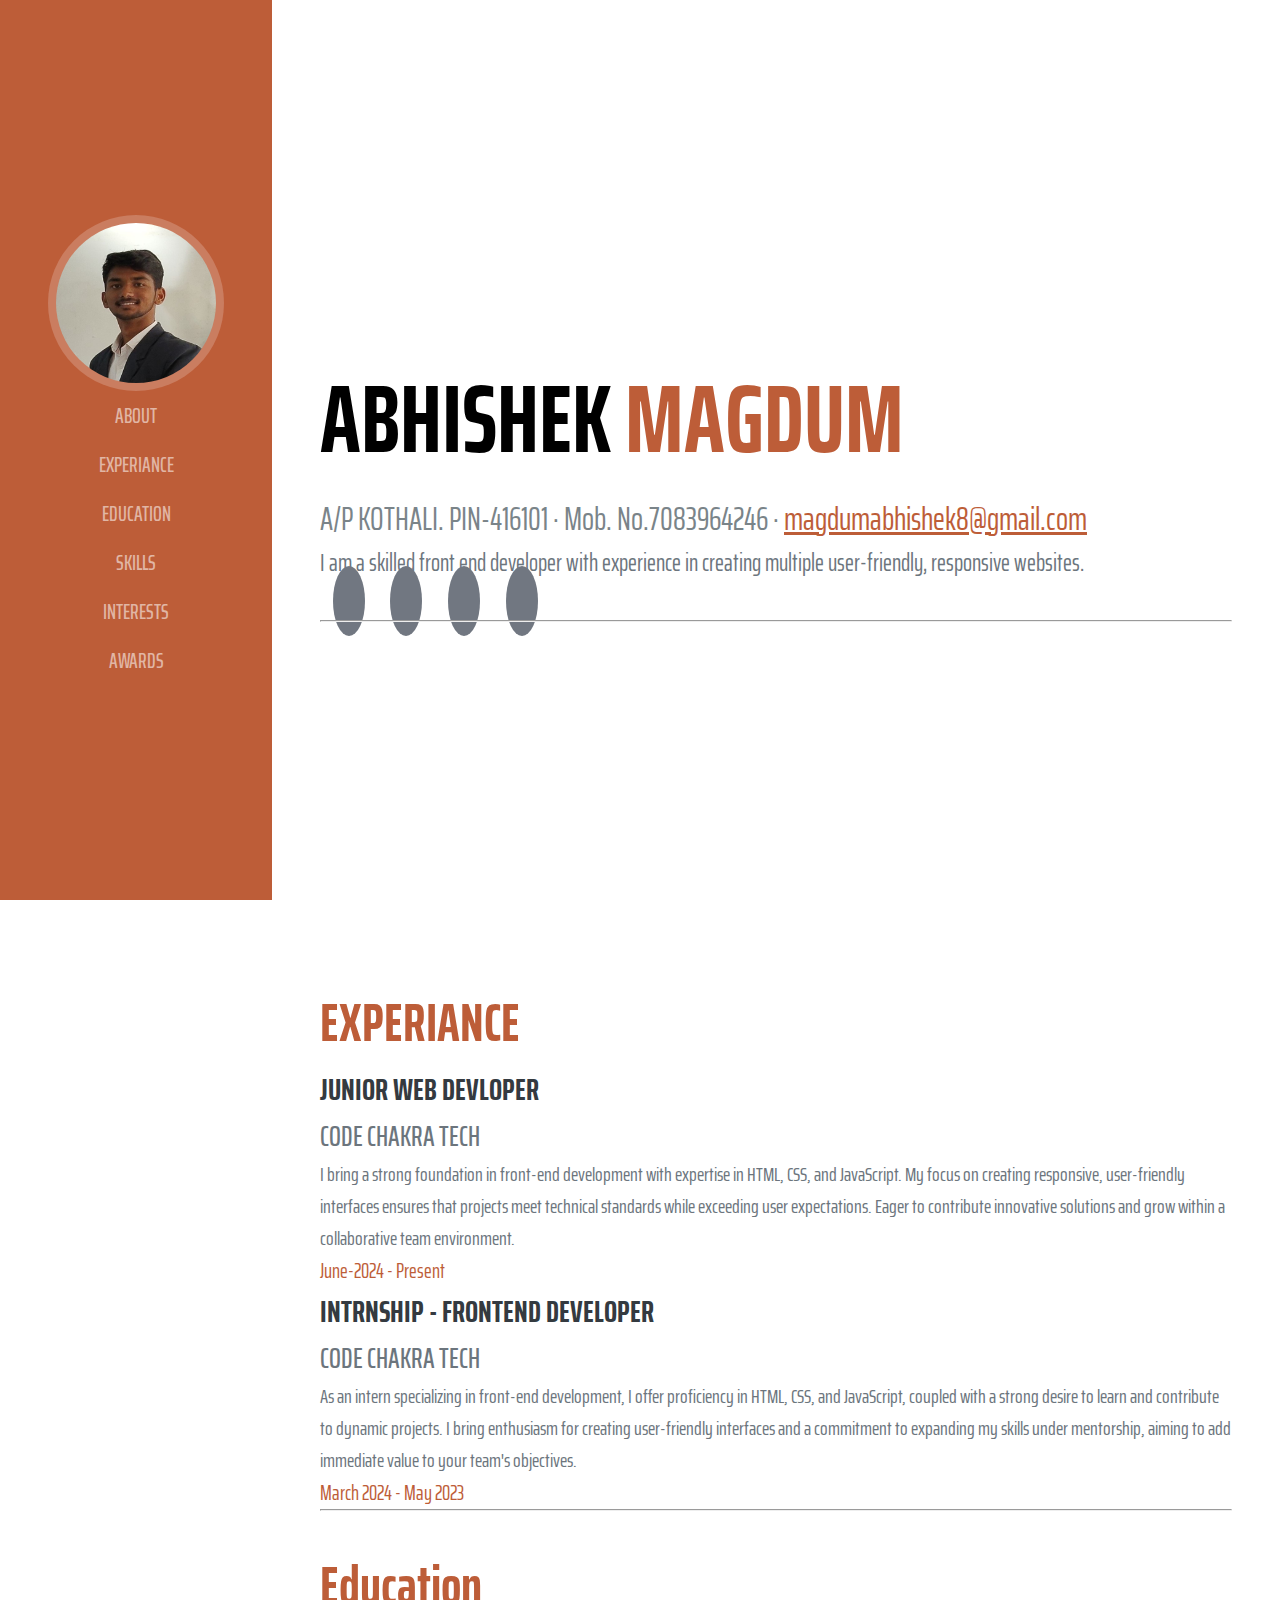
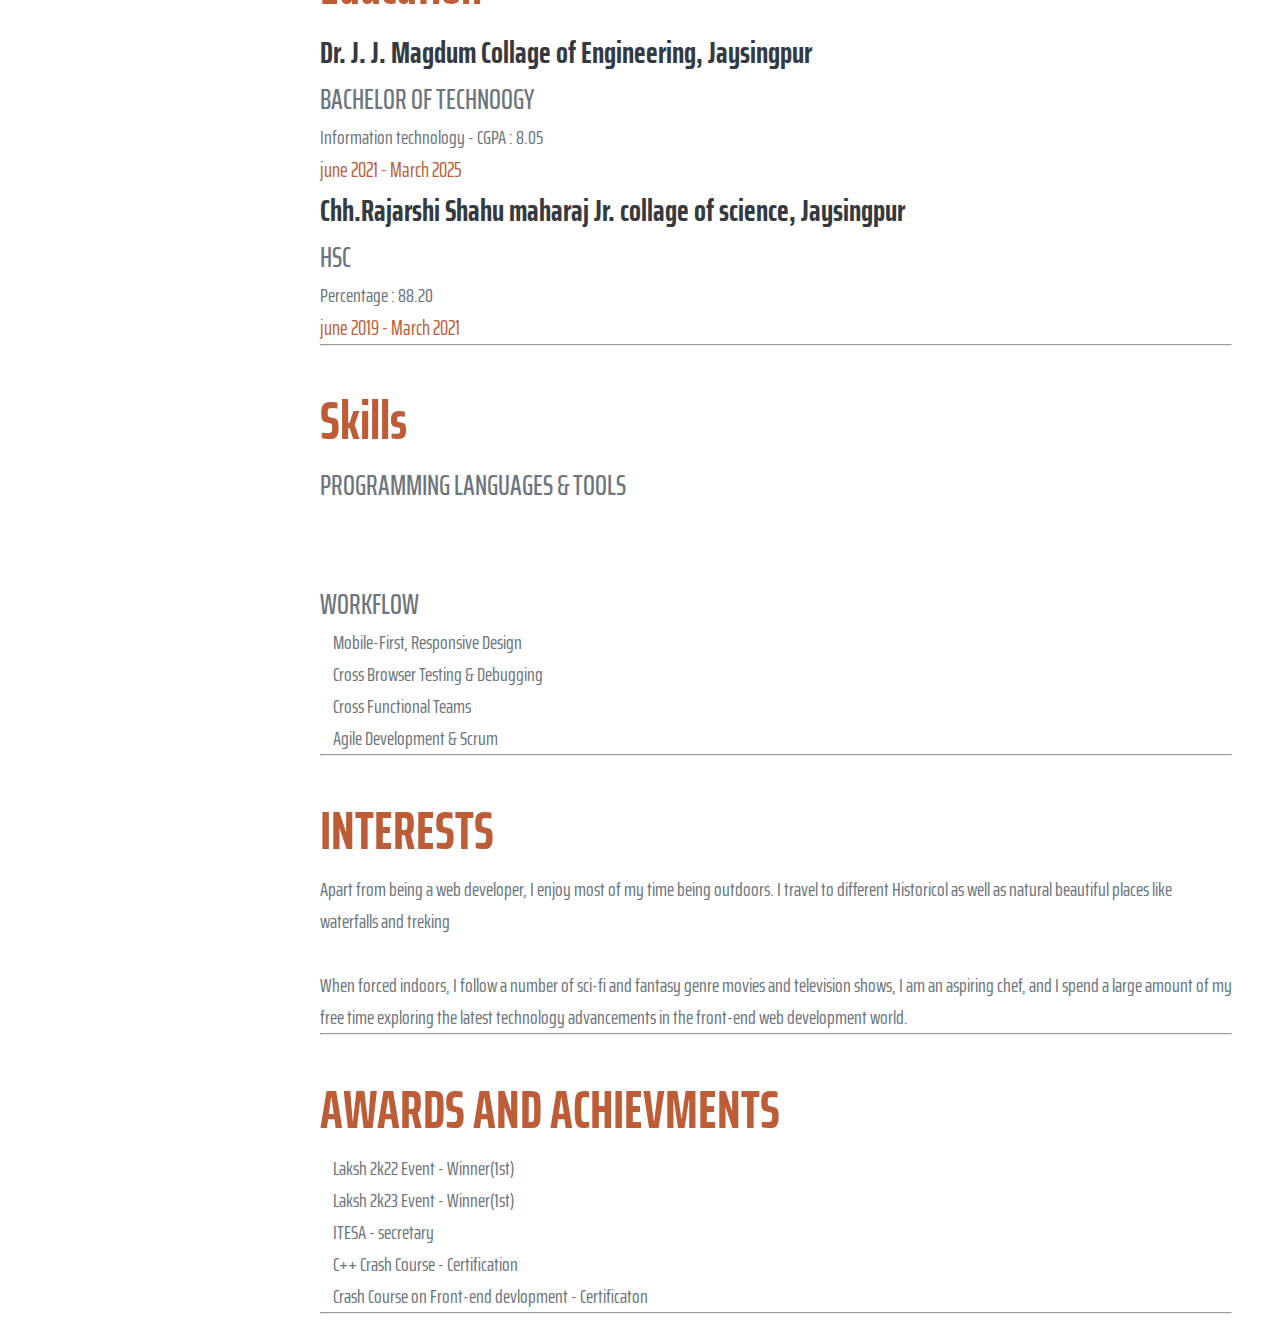
==== index.html @ bf081cfb "Add files via upload" ====
<!DOCTYPE html>
<html lang="en">

<head>
    <meta charset="UTF-8">
    <meta name="viewport" content="width=device-width, initial-scale=1.0">
    <title>Resume-website</title>
    <link href="https://cdn.jsdelivr.net/npm/bootstrap@5.0.2/dist/css/bootstrap.min.css" rel="stylesheet"
        integrity="sha384-EVSTQN3/azprG1Anm3QDgpJLIm9Nao0Yz1ztcQTwFspd3yD65VohhpuuCOmLASjC" crossorigin="anonymous">
    <link rel="stylesheet" href="https://cdnjs.cloudflare.com/ajax/libs/font-awesome/6.5.2/css/all.min.css"
        integrity="sha512-SnH5WK+bZxgPHs44uWIX+LLJAJ9/2PkPKZ5QiAj6Ta86w+fsb2TkcmfRyVX3pBnMFcV7oQPJkl9QevSCWr3W6A=="
        crossorigin="anonymous" referrerpolicy="no-referrer" />
    <link rel="preconnect" href="https://fonts.googleapis.com">
    <link rel="preconnect" href="https://fonts.gstatic.com" crossorigin>
    <link
        href="https://fonts.googleapis.com/css2?family=Saira+Extra+Condensed:wght@100;200;300;400;500;600;700;800;900&display=swap"
        rel="stylesheet">
    <link rel="preconnect" href="https://fonts.googleapis.com">
    <link rel="preconnect" href="https://fonts.gstatic.com" crossorigin>
    <link
        href="https://fonts.googleapis.com/css2?family=Arsenal+SC:ital,wght@0,400;0,700;1,400;1,700&family=Baskervville+SC&display=swap"
        rel="stylesheet">
    <link rel="stylesheet" href="https://cdnjs.cloudflare.com/ajax/libs/font-awesome/6.5.2/css/all.min.css"
        integrity="sha512-SnH5WK+bZxgPHs44uWIX+LLJAJ9/2PkPKZ5QiAj6Ta86w+fsb2TkcmfRyVX3pBnMFcV7oQPJkl9QevSCWr3W6A=="
        crossorigin="anonymous" referrerpolicy="no-referrer" />
    <link rel="stylesheet" href="./style.css">

</head>
<!-- nav -->
<nav>
    <div class="navname">
        <h1>MY PORTFOLIO</h1>
    </div>
    <img src="./profilephoto.jpg" alt="">
    <div class="a">
        <a href="#about">about</a>
        <a href="#experiance">Experiance</a>
        <a href="#education">Education</a>
        <a href="#skills">Skills</a>
        <a href="#interests">interests</a>
        <a href="#awards">awards</a>
    </div>
    <button class="btn"><i class="fa-solid fa-bars"></i></button>
    <div class="toggle">
        <i class="fa-solid fa-x"></i>
        <a href="#about">about</a>
        <a href="#experiance">Experiance</a>
        <a href="#education">Education</a>
        <a href="#skills">Skills</a>
        <a href="#interests">interests</a>
        <a href="#awards">awards</a>
    </div>
</nav>

<!-- about -->
<div id="about">
    <img class="pp" src="./profilephoto.jpg" alt="">
    <h1 class="about-1">
        ABHISHEK
        <span class="surname">MAGDUM</span>
    </h1>
    <div class="about-2 mb-5">
        A/P KOTHALI. PIN-416101 · Mob. No.7083964246 ·
        <span><a href="">magdumabhishek8@gmail.com</a></span>
    </div>
    <div class="about-3">
        <p>I am a skilled front end developer with experience in creating multiple user-friendly, responsive websites.
        </p>
    </div>

    <div class="icons">
        <i class="fa-brands fa-linkedin-in"></i>
        <i class="fa-brands fa-github"></i>
        <i class="fa-brands fa-twitter"></i>
        <i class="fa-brands fa-facebook"></i>
    </div>
    <hr>
</div>


<!-- Experiance -->
<div id="experiance">
    <h1 class="ex-h mb-5">EXPERIANCE</h1>
    <div class="ex-c d-flex  justify-content-between mb-5">
        <div>
            <h3>JUNIOR WEB DEVLOPER</h3>
            <div class="ex-1 mb-3">CODE CHAKRA TECH</div>
            <p class="ex-p">I bring a strong foundation in front-end development with expertise in HTML, CSS, and
                JavaScript. My focus on creating responsive, user-friendly interfaces ensures that projects meet
                technical standards while exceeding user expectations. Eager to contribute innovative solutions and grow
                within a collaborative team environment.</p>
        </div>

        <div class="flex-shrink-0">
            <span class="righttext">
                June-2024 - Present
            </span>
        </div>
    </div>

    <div class="ex-c d-flex  justify-content-between mb-5">
        <div>
            <h3>INTRNSHIP - FRONTEND DEVELOPER</h3>
            <div class="ex-1 mb-3">CODE CHAKRA TECH</div>
            <p class="ex-p">As an intern specializing in front-end development, I offer proficiency in HTML, CSS, and
                JavaScript, coupled with a strong desire to learn and contribute to dynamic projects. I bring enthusiasm
                for creating user-friendly interfaces and a commitment to expanding my skills under mentorship, aiming
                to add immediate value to your team's objectives.
            </p>
        </div>

        <div class="flex-shrink-0">
            <span class="righttext">
                March 2024 - May 2023
            </span>
        </div>
    </div>
    <hr>
</div>

<!-- Education -->
<div id="education">
    <h1 class="ex-h mb-5">Education</h1>
    <div class="ex-c d-flex  justify-content-between mb-5">
        <div>
            <h3>Dr. J. J. Magdum Collage of Engineering, Jaysingpur</h3>
            <div class="ex-1 mb-3">BACHELOR OF TECHNOOGY</div>
            <p class="ex-p">Information technology - CGPA : 8.05</p>
        </div>

        <div class="flex-shrink-0">
            <span class="righttext">
                june 2021 - March 2025
            </span>
        </div>
    </div>

    <div class="ex-c d-flex  justify-content-between mb-5">
        <div>
            <h3>Chh.Rajarshi Shahu maharaj Jr. collage of science, Jaysingpur</h3>
            <div class="ex-1 mb-3">HSC</div>
            <p class="ex-p">Percentage : 88.20</p>
        </div>

        <div class="flex-shrink-0">
            <span class="righttext">
                june 2019 - March 2021
            </span>
        </div>
    </div>
    <hr>
</div>


<!-- skills -->
<div id="skills">
    <h1 class="ex-h mb-5">Skills</h1>
    <div class="d-flex  justify-content-between mb-5">
        <div>
            <div class="ex-1 mb-3">PROGRAMMING LANGUAGES & TOOLS</div>
            <p class="ex-i">
                <i class="fa-brands fa-html5"></i>
                <i class="fa-brands fa-css3-alt"></i>
                <i class="fa-brands fa-js"></i>
                <i class="fa-brands fa-bootstrap"></i>
                <i class="fa-brands fa-wordpress"></i>
                <i class="fa-solid fa-c"></i>
                <i class="fa-brands fa-java"></i>
            </p>
        </div>
    </div>

    <div class="d-flex  justify-content-between mb-5">
        <div>
            <div class="ex-1 mb-3">WORKFLOW</div>
            <p class="ex-pp">
                <i class="fa-solid fa-check"></i><span class="space">Mobile-First, Responsive Design</span>
            </p>
            <p class="ex-pp">
                <i class="fa-solid fa-check"></i> <span class="space">Cross Browser Testing & Debugging</span>
            </p>
            <p class="ex-pp">
                <i class="fa-solid fa-check"></i><span class="space">Cross Functional Teams</span>
            </p>
            <p class="ex-pp">
                <i class="fa-solid fa-check"></i><span class="space">Agile Development & Scrum</span>
            </p>

        </div>
    </div>
    <hr>
</div>


<!-- interests -->
<div id="interests">
    <h1 class="ex-h mb-5">INTERESTS</h1>
    <div class="d-flex  justify-content-between mb-5">


        <p class="ex-p">Apart from being a web developer, I enjoy most of my time being outdoors. I travel to different
            Historicol as well as natural beautiful places like waterfalls and treking<br>
            <br>
            When forced indoors, I follow a number of sci-fi and fantasy genre movies and television shows, I am an
            aspiring chef, and I spend a large amount of my free time exploring the latest technology advancements
            in the front-end web development world.
        </p>
    </div>
    <hr>
</div>

<!-- awards -->
<div id="awards">
    <h1 class="ex-h mb-5">AWARDS AND ACHIEVMENTS</h1>
    <div>
        <p class="ex-p">
            <i class="fa-solid fa-trophy g"></i><span class="space">Laksh 2k22 Event - Winner(1st)</span>
        </p>
        <p class="ex-p">
            <i class="fa-solid fa-trophy g"></i><span class="space">Laksh 2k23 Event - Winner(1st)</span>
        </p>
        <p class="ex-p">
            <i class="fa-solid fa-trophy g"></i><span class="space">ITESA - secretary</span>
        </p>
        <p class="ex-p">
            <i class="fa-solid fa-trophy"></i><span class="space">C++ Crash Course - Certification</span>
        </p>
        <p class="ex-p">
            <i class="fa-solid fa-trophy"></i><span class="space">Crash Course on Front-end devlopment -
                Certificaton</span>
        </p>
    </div>
    <hr>
</div>


<body>



    <script src="https://cdn.jsdelivr.net/npm/bootstrap@5.0.2/dist/js/bootstrap.bundle.min.js"
        integrity="sha384-MrcW6ZMFYlzcLA8Nl+NtUVF0sA7MsXsP1UyJoMp4YLEuNSfAP+JcXn/tWtIaxVXM"
        crossorigin="anonymous"></script>
    
    <script src="./app.js"></script>
</body>

</html>
---- style.css ----
* {
    margin: 0;
    padding: 0;
    font-family: "Saira Extra Condensed", sans-serif;
}

nav {
    position: fixed;
    left: 0;
    top: 0;
    bottom: 0;
    background-color: #bd5d38;
    font-family: "Arsenal SC", sans-serif;
    display: flex;
    flex-direction: column;
    justify-content: center;
    align-items: center;
    width: 272px;
}

.navname {
    display: none;
}

.btn{
    display: none !important;
}

.pp {
    display: none;
}

.toggle{
    display: none;
}

@media screen and (max-width:768px) {
    nav {
        display: flex;
        flex-direction: row;
        justify-content: space-between;
        align-items: center;
        /* position: fixed !important; */
        /* top: 0 !important; */
        /* left: 0 !important; */
        /* right: 0 !important; */
        height: 4rem;
        width: 100%;
        padding: 0 1rem;
    }

    .toggle{
        flex-direction: column;
        position: fixed;
        top: 0;
        left: 0;
        right:0;
        background-color: #Bd5d38;
        color: white;
        padding: 0.5rem 0;
    }

    .fa-x{
        text-align: end;
    }

    .toggle a{
        text-decoration: none;
        color: white;
        font-size: 1rem;
        text-align: center;
    }

    .pp {
        display: flex;
        width: 8rem;
        border-radius: 50%;
        padding: 3px;
        background-color: #ca7d60;
    }

    .btn{
        display: flex !important;
        font-size: 22px;
        color: white;
        background-color: #Bd5d38;
        border-color: white;
        padding: 0.4rem 0.7rem;
        border: none;
        border-radius: 0.8rem;
        border-width: 1px;
        font-weight: 800;

    }

    .navname {
        display: flex;
        color: white;
    }

    nav img {
        display: none;
    }

    .a {
        display: none !important;
    }

    #about {
        display: flex;
        margin-left: 0 !important;
        margin-top: 6rem !important;
        padding: 0.5rem 0.5rem !important;
        justify-content: center;
        align-items: center;
        margin-bottom: 0 !important;
        height: 50vh !important;
    }

    .about-1 {
        font-size: 2.8rem !important;
        font-weight: 700;
    }

    .about-2 {
        display: none;
    }

    .about-3 {
        display: none;
    }

    .icons {
        font-size: 0.8rem !important;
    }

    .icons i {
        color: white;
        background-color: #717781;
        padding: 0.5rem !important;
        border-radius: 50%;
        margin: 0.4rem !important;
    }

    #experiance {
        margin-left: 0 !important;
        padding: 1rem 0.5rem !important;
    }

    #education {
        padding: 1rem 0.5rem !important;
        margin-left: 0 !important;
    }

    #skills {
        margin-left: 0.5rem !important;
        padding: 1rem 0 !important;

    }

    #awards {
        margin-left: 0.5rem !important;
        padding: 1rem 0 !important;

    }

    #interests {
        margin-left: 0.5rem !important;
        padding: 1rem 0 !important;

    }

    .ex-h {
        margin: 0.2rem 0.5rem !important;
        font-size: 2.5rem !important;
        font-weight: 700;
        color: #343a40;

    }

    .ex-c{
        display: flex;
        flex-direction: column;
    }

    .ex-1 {
        margin: 0.2rem 0.5rem !important;
        font-size: 28px;
        color: #6c757d;
        font-weight: 500;
    }
    
    .ex-p {
        margin: 0.2rem 0.5rem !important;
        font-size: 20px;
        color: #6c757d;
    }
    
    h3 {
        margin: 0.2rem 0.5rem !important;
        font-size: 31.23px;
        font-weight: 700;
        color: #343a40;
    }

    .righttext {
        margin: 0.2rem 0.5rem !important;
        color: #Bd5d38;
        font-size: 1.3rem;
    }

    

}



nav img {
    width: 10rem;
    height: 10rem;
    border-radius: 50%;
    padding: 8px;
    background-color: #ca7d60;
}

.a {
    display: flex;
    flex-direction: column;
    justify-content: center;
    align-items: center;
}

.a a {
    text-decoration: none;
    text-transform: uppercase;
    color: #e1b6a5;
    font-size: 1.3rem;
    padding: 8px;
    font-weight: 500;
}



#about {
    margin-left: 272px;
    height: 100vh;
    display: flex;
    flex-direction: column;
    justify-content: center;
    padding: 2rem 48px;
}

.about-1 {
    font-size: 96px;
    font-weight: 700;
}

.surname {
    color: #bd5d38;
}

.about-2 {
    font-size: 2rem;
    color: #7a8489;

}

.about-2 a {
    color: #bd5d38;
}

.about-3 {
    font-size: 1.5rem;
    color: #6c757d;
}

.icons {
    font-size: 1.5rem;
}

.icons i {
    color: white;
    background-color: #717781;
    padding: 1rem;
    border-radius: 50%;
    margin: 0.8rem;
}

.icons i:hover {
    color: white;
    background-color: #bd5d38;
}

#experiance {
    margin-left: 272px;
    padding: 1rem 48px;
}

.ex-1 {
    font-size: 28px;
    color: #6c757d;
    font-weight: 500;
}

.ex-p {
    font-size: 20px;
    color: #6c757d;
}

.ex-h {
    font-size: 53.70px;
    font-weight: 700;
    color: #bd5d38;
}

h3 {
    font-size: 31.23px;
    font-weight: 700;
    color: #343a40;
}


.righttext {
    color: #Bd5d38;
    font-size: 1.3rem;
}

#education {
    margin-left: 272px;
    padding: 1rem 48px;
}

#skills {
    margin-left: 272px;
    padding: 1rem 48px;
}

.ex-i {
    font-size: 3rem;
    color: #6c757d;
}

.ex-i i {
    margin: 0 1rem;

}

.space {
    margin-left: 0.8rem;
}

.ex-pp {
    font-size: 20px;
    color: #6c757d;
    margin: 0;
}

#interests {
    margin-left: 272px;
    padding: 1rem 48px;
}

.g {
    color: gold;
}


#awards {
    margin-left: 272px;
    padding: 1rem 48px;
}
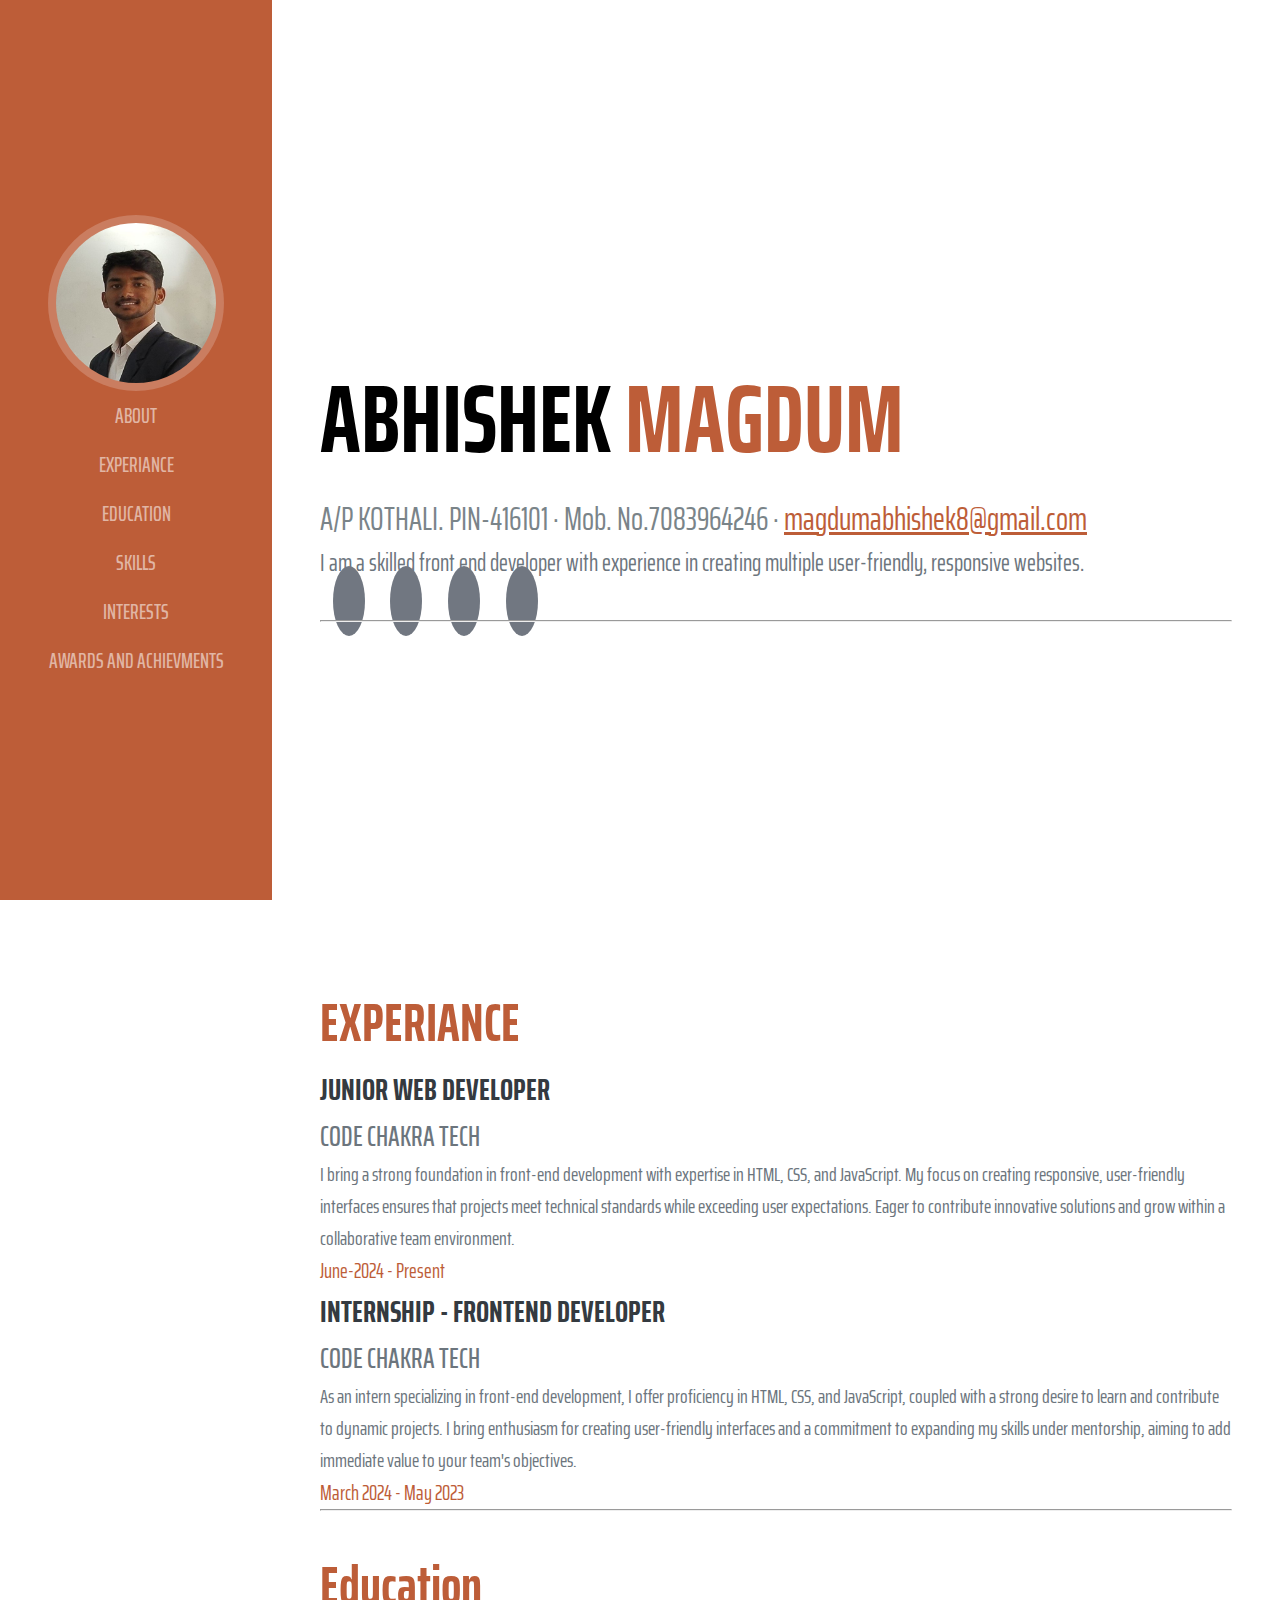
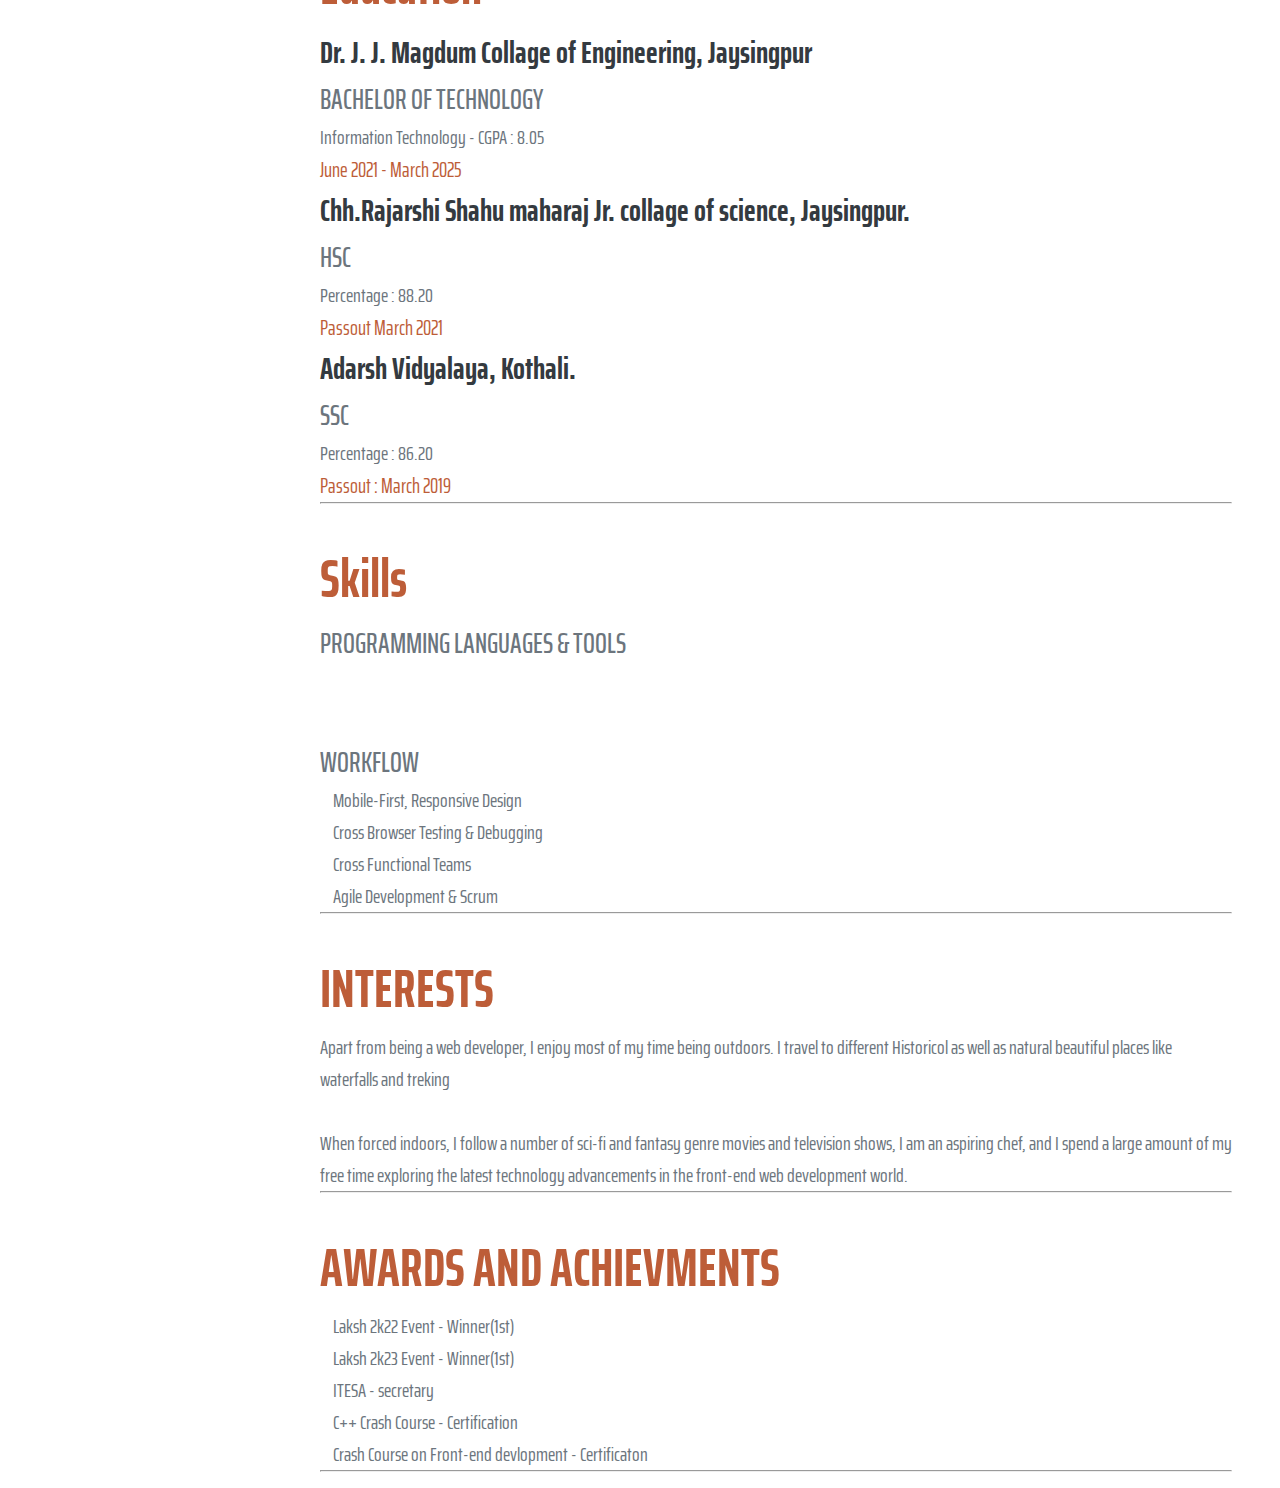
==== commit 59b13227: "Spelling Mistakes Repaired" ====
--- a/index.html
+++ b/index.html
@@ -33,22 +33,22 @@
     </div>
     <img src="./profilephoto.jpg" alt="">
     <div class="a">
-        <a href="#about">about</a>
+        <a href="#about">About</a>
         <a href="#experiance">Experiance</a>
         <a href="#education">Education</a>
         <a href="#skills">Skills</a>
         <a href="#interests">interests</a>
-        <a href="#awards">awards</a>
+        <a href="#awards">Awards and ACHIEVMENTS</a>
     </div>
     <button class="btn"><i class="fa-solid fa-bars"></i></button>
     <div class="toggle">
         <i class="fa-solid fa-x"></i>
-        <a href="#about">about</a>
+        <a href="#about">About</a>
         <a href="#experiance">Experiance</a>
         <a href="#education">Education</a>
         <a href="#skills">Skills</a>
-        <a href="#interests">interests</a>
-        <a href="#awards">awards</a>
+        <a href="#interests">Interests</a>
+        <a href="#awards">Awards and ACHIEVMENTS</a>
     </div>
 </nav>
 
@@ -83,7 +83,7 @@
     <h1 class="ex-h mb-5">EXPERIANCE</h1>
     <div class="ex-c d-flex  justify-content-between mb-5">
         <div>
-            <h3>JUNIOR WEB DEVLOPER</h3>
+            <h3>JUNIOR WEB DEVELOPER</h3>
             <div class="ex-1 mb-3">CODE CHAKRA TECH</div>
             <p class="ex-p">I bring a strong foundation in front-end development with expertise in HTML, CSS, and
                 JavaScript. My focus on creating responsive, user-friendly interfaces ensures that projects meet
@@ -100,7 +100,7 @@
 
     <div class="ex-c d-flex  justify-content-between mb-5">
         <div>
-            <h3>INTRNSHIP - FRONTEND DEVELOPER</h3>
+            <h3>INTERNSHIP - FRONTEND DEVELOPER</h3>
             <div class="ex-1 mb-3">CODE CHAKRA TECH</div>
             <p class="ex-p">As an intern specializing in front-end development, I offer proficiency in HTML, CSS, and
                 JavaScript, coupled with a strong desire to learn and contribute to dynamic projects. I bring enthusiasm
@@ -124,27 +124,40 @@
     <div class="ex-c d-flex  justify-content-between mb-5">
         <div>
             <h3>Dr. J. J. Magdum Collage of Engineering, Jaysingpur</h3>
-            <div class="ex-1 mb-3">BACHELOR OF TECHNOOGY</div>
-            <p class="ex-p">Information technology - CGPA : 8.05</p>
-        </div>
-
-        <div class="flex-shrink-0">
-            <span class="righttext">
-                june 2021 - March 2025
-            </span>
-        </div>
-    </div>
-
-    <div class="ex-c d-flex  justify-content-between mb-5">
-        <div>
-            <h3>Chh.Rajarshi Shahu maharaj Jr. collage of science, Jaysingpur</h3>
+            <div class="ex-1 mb-3">BACHELOR OF TECHNOLOGY</div>
+            <p class="ex-p">Information Technology - CGPA : 8.05</p>
+        </div>
+
+        <div class="flex-shrink-0">
+            <span class="righttext">
+                June 2021 - March 2025
+            </span>
+        </div>
+    </div>
+
+    <div class="ex-c d-flex  justify-content-between mb-5">
+        <div>
+            <h3>Chh.Rajarshi Shahu maharaj Jr. collage of science, Jaysingpur.</h3>
             <div class="ex-1 mb-3">HSC</div>
             <p class="ex-p">Percentage : 88.20</p>
         </div>
 
         <div class="flex-shrink-0">
             <span class="righttext">
-                june 2019 - March 2021
+                Passout March 2021
+            </span>
+        </div>
+    </div>
+    <div class="ex-c d-flex  justify-content-between mb-5">
+        <div>
+            <h3>Adarsh Vidyalaya, Kothali.</h3>
+            <div class="ex-1 mb-3">SSC</div>
+            <p class="ex-p">Percentage : 86.20</p>
+        </div>
+
+        <div class="flex-shrink-0">
+            <span class="righttext">
+               Passout : March 2019
             </span>
         </div>
     </div>
